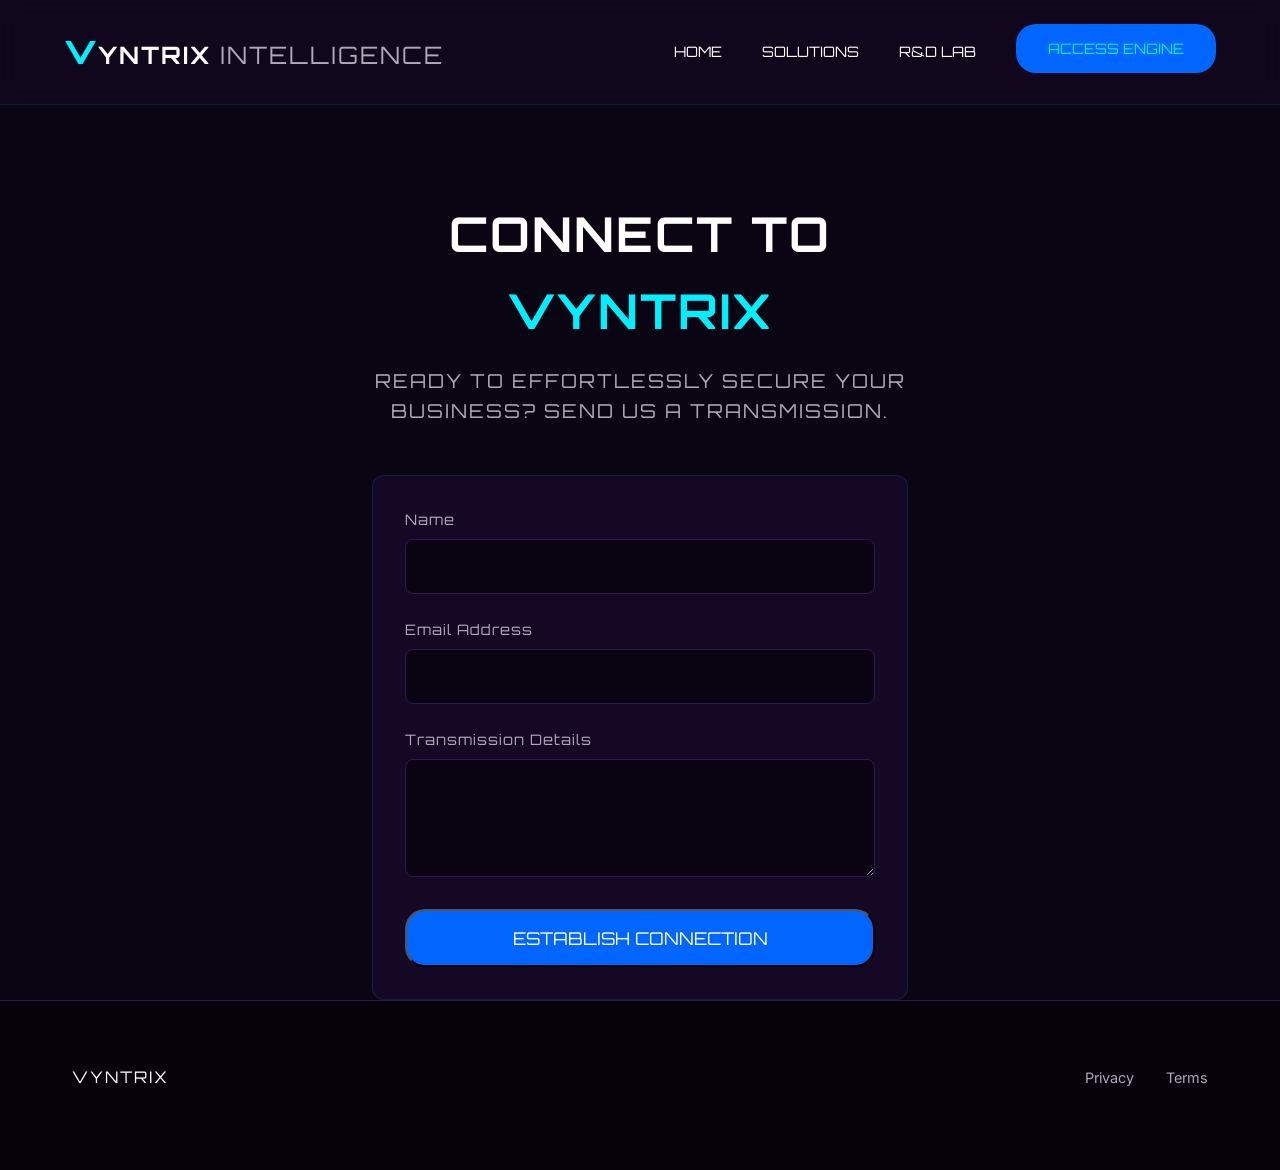
==== contact.html @ 67515c94 "Initial commit" ====
<!DOCTYPE html>
<html lang="en">

<head>
    <meta charset="UTF-8">
    <meta name="viewport" content="width=device-width, initial-scale=1.0">
    <title>Contact | Vyntrix Intelligence</title>
    <meta name="description"
        content="Contact Vyntrix Intelligence to gain access to our advanced Deep Learning engine.">
    <link rel="preconnect" href="https://fonts.googleapis.com">
    <link rel="preconnect" href="https://fonts.gstatic.com" crossorigin>
    <link
        href="https://fonts.googleapis.com/css2?family=Inter:wght@400;500;700&family=Orbitron:wght@500;700;900&display=swap"
        rel="stylesheet">
    <link rel="stylesheet" href="style.css">
</head>

<body class="page-padding">
    <main>

        <!-- Navigation -->
        <nav id="navbar" class="glass-nav scrolled">
            <div class="logo">
                <a href="index.html">
                    <span class="v-mark">V</span>YNTRIX <span class="accent">INTELLIGENCE</span>
                </a>
            </div>
            <ul class="nav-links">
                <li><a href="index.html">Home</a></li>
                <li><a href="solutions.html">Solutions</a></li>
                <li><a href="lab.html">R&D Lab</a></li>
                <li><a href="contact.html" class="active-link btn-glow">Access Engine</a></li>
            </ul>
        </nav>

        <!-- Contact Section -->
        <section id="contact" class="contact-section page-top">
            <div class="container text-center max-w-600 fade-in-up">
                <h2 class="section-title">CONNECT TO <span class="cyan-accent">VYNTRIX</span></h2>
                <p class="subtitle page-subtitle">Ready to effortlessly secure your business? Send us a transmission.
                </p>

                <div class="glass-card card-simple contact-form-container mt-4">
                    <form class="simple-form">
                        <div class="form-group">
                            <label for="name">Name</label>
                            <input type="text" id="name" class="input-large" required>
                        </div>
                        <div class="form-group">
                            <label for="email">Email Address</label>
                            <input type="email" id="email" class="input-large" required>
                        </div>
                        <div class="form-group">
                            <label for="message">Transmission Details</label>
                            <textarea id="message" rows="4" class="input-large" required></textarea>
                        </div>
                        <button type="submit" class="btn-glow btn-large w-100">Establish Connection</button>
                    </form>
                </div>
            </div>
        </section>

    </main>

    <!-- Footer -->
    <footer class="footer">
        <div class="container footer-content">
            <div class="brand">
                <span class="v-mark">V</span>YNTRIX
            </div>
            <div class="footer-links">
                <a href="#">Privacy</a>
                <a href="#">Terms</a>
            </div>
        </div>
    </footer>

    <script src="script.js"></script>
</body>

</html>
---- style.css ----
/* style.css - Vyntrix Intelligence Design System */

:root {
    /* Color Palette - Anti-Gravity Theme */
    --bg-dark: #0a0512;
    --bg-darker: #05020a;
    --purple-deep: #1A0B2E;
    --purple-light: #2D1B4E;
    --cyan-neon: #00F0FF;
    --blue-electric: #0066FF;
    --gold-shield: #FFD700;
    --silver-chrome: #E0E0E0;
    --text-primary: #FFFFFF;
    --text-secondary: #B0A8B9;

    /* Typography */
    --font-heading: 'Orbitron', sans-serif;
    --font-body: 'Inter', sans-serif;

    /* Effects */
    --glass-bg: rgba(26, 11, 46, 0.4);
    --glass-border: rgba(0, 240, 255, 0.1);
    --neon-glow: 0 0 15px rgba(0, 240, 255, 0.5), 0 0 30px rgba(0, 240, 255, 0.2);
    --gold-glow: 0 0 20px rgba(255, 215, 0, 0.4);
    --transition-smooth: all 0.4s cubic-bezier(0.25, 0.8, 0.25, 1);
}

/* Reset & Base */
* {
    margin: 0;
    padding: 0;
    box-sizing: border-box;
}

html {
    scroll-behavior: smooth;
}

body {
    background-color: var(--bg-dark);
    color: var(--text-primary);
    font-family: var(--font-body);
    line-height: 1.6;
    overflow-x: hidden;
}

h1,
h2,
h3,
h4,
.brand,
.logo {
    font-family: var(--font-heading);
    letter-spacing: 2px;
}

a {
    text-decoration: none;
    color: inherit;
    transition: var(--transition-smooth);
}

.container {
    max-width: 1200px;
    margin: 0 auto;
    padding: 0 2rem;
}

/* Utilities */
.gradient-text {
    background: linear-gradient(135deg, var(--cyan-neon), var(--purple-light));
    background-clip: text;
    -webkit-background-clip: text;
    -webkit-text-fill-color: transparent;
}

.cyan-accent {
    color: var(--cyan-neon);
}

.gold-accent {
    color: var(--gold-shield);
}

.mt-4 {
    margin-top: 2rem;
}

/* Navigation */
.glass-nav {
    position: fixed;
    top: 0;
    width: 100%;
    display: flex;
    justify-content: space-between;
    align-items: center;
    padding: 1.5rem 4rem;
    background: var(--glass-bg);
    backdrop-filter: blur(12px);
    -webkit-backdrop-filter: blur(12px);
    border-bottom: 1px solid var(--glass-border);
    z-index: 1000;
    transition: var(--transition-smooth);
}

.glass-nav.scrolled {
    padding: 1rem 4rem;
    background: rgba(10, 5, 18, 0.85);
    box-shadow: 0 5px 20px rgba(0, 0, 0, 0.5);
}

.logo {
    font-size: 1.5rem;
    font-weight: 700;
}

.logo .v-mark {
    color: var(--cyan-neon);
    font-size: 2rem;
    font-weight: 900;
}

.logo .accent {
    font-weight: 300;
    color: var(--text-secondary);
}

.nav-links {
    display: flex;
    list-style: none;
    gap: 2.5rem;
    align-items: center;
}

.nav-links li a {
    font-family: var(--font-heading);
    font-size: 0.9rem;
    text-transform: uppercase;
    position: relative;
}

.nav-links li a:not(.btn-glow)::after {
    content: '';
    position: absolute;
    bottom: -5px;
    left: 0;
    width: 0;
    height: 2px;
    background: var(--cyan-neon);
    transition: var(--transition-smooth);
}

.nav-links li a:hover:not(.btn-glow)::after {
    width: 100%;
}

/* Buttons */
.btn-primary,
.btn-secondary,
.btn-glow,
.btn-gold {
    display: inline-block;
    padding: 0.8rem 2rem;
    font-family: var(--font-heading);
    font-size: 0.9rem;
    text-transform: uppercase;
    border-radius: 4px;
    cursor: pointer;
    transition: var(--transition-smooth);
    position: relative;
    overflow: hidden;
}

.btn-primary {
    background: transparent;
    border: 1px solid var(--cyan-neon);
    color: var(--cyan-neon);
    box-shadow: inset 0 0 10px rgba(0, 240, 255, 0.1);
}

.btn-primary:hover {
    background: rgba(0, 240, 255, 0.1);
    box-shadow: var(--neon-glow);
    text-shadow: 0 0 5px var(--cyan-neon);
}

.btn-secondary {
    background: var(--purple-light);
    border: 1px solid transparent;
    color: var(--text-primary);
}

.btn-secondary:hover {
    background: var(--purple-deep);
    border-color: var(--silver-chrome);
}

.btn-glow {
    background: var(--blue-electric);
    color: white;
    border-radius: 20px;
}

.btn-glow:hover {
    box-shadow: 0 0 20px rgba(0, 102, 255, 0.6);
    transform: translateY(-2px);
}

.btn-gold {
    background: transparent;
    border: 1px solid var(--gold-shield);
    color: var(--gold-shield);
}

.btn-gold:hover {
    background: rgba(255, 215, 0, 0.1);
    box-shadow: var(--gold-glow);
}

/* 1. Hero Section */
.hero-section {
    position: relative;
    min-height: 100vh;
    display: flex;
    align-items: center;
    padding: 0 8rem;
    overflow: hidden;
}

.parallax-bg {
    position: absolute;
    top: -10%;
    left: 0;
    width: 110%;
    height: 120%;
    background-size: cover;
    background-position: center;
    background-repeat: no-repeat;
    z-index: -2;
    filter: brightness(0.6) contrast(1.2);
}

/* Dark overlay gradient to blend image with sections */
.hero-section::after {
    content: '';
    position: absolute;
    inset: 0;
    background: linear-gradient(to right, var(--bg-dark) 20%, transparent 60%),
        linear-gradient(to top, var(--bg-dark) 5%, transparent 30%);
    z-index: -1;
}

.hero-content {
    max-width: 650px;
    z-index: 1;
}

.reveal-text {
    font-size: 5rem;
    line-height: 1.1;
    margin-bottom: 2rem;
    text-shadow: 0 10px 30px rgba(0, 0, 0, 0.8);
}

.subtitle {
    font-family: var(--font-heading);
    color: var(--cyan-neon);
    font-size: 1.2rem;
    margin-bottom: 1rem;
    text-transform: uppercase;
    letter-spacing: 2px;
}

.description {
    font-size: 1.1rem;
    color: var(--text-secondary);
    margin-bottom: 3rem;
}

.cta-group {
    display: flex;
    gap: 1.5rem;
}

/* Floating Droplets Animation */
.floating-droplets {
    position: absolute;
    right: 15%;
    top: 30%;
    width: 300px;
    height: 300px;
    pointer-events: none;
    z-index: -1;
}

.droplet {
    position: absolute;
    background: radial-gradient(circle at 30% 30%, #fff, #a0a0a0, #333);
    border-radius: 50%;
    box-shadow: 0 10px 30px rgba(0, 0, 0, 0.5), inset 0 0 20px rgba(255, 255, 255, 0.8);
    opacity: 0.3;
}

.d1 {
    width: 80px;
    height: 80px;
    top: 10%;
    left: 20%;
    animation: float 6s ease-in-out infinite;
}

.d2 {
    width: 40px;
    height: 40px;
    top: 50%;
    left: 80%;
    animation: float 8s ease-in-out infinite reverse;
}

.d3 {
    width: 120px;
    height: 120px;
    top: 70%;
    left: 10%;
    animation: float 10s ease-in-out infinite;
}

@keyframes float {
    0% {
        transform: translateY(0) scale(1);
    }

    50% {
        transform: translateY(-30px) scale(1.05);
    }

    100% {
        transform: translateY(0) scale(1);
    }
}

.scroll-indicator {
    position: absolute;
    bottom: 2rem;
    left: 50%;
    transform: translateX(-50%);
    display: flex;
    flex-direction: column;
    align-items: center;
    gap: 0.5rem;
    opacity: 0.6;
    animation: bounce 2s infinite;
}

.scroll-indicator span {
    font-family: var(--font-heading);
    font-size: 0.7rem;
    text-transform: uppercase;
    letter-spacing: 2px;
}

.mouse-icon {
    width: 24px;
    height: 36px;
    border: 2px solid var(--text-primary);
    border-radius: 12px;
    position: relative;
}

.mouse-icon::before {
    content: '';
    position: absolute;
    top: 6px;
    left: 50%;
    transform: translateX(-50%);
    width: 4px;
    height: 6px;
    background: var(--cyan-neon);
    border-radius: 2px;
    animation: scrollWheel 2s infinite;
}

@keyframes bounce {

    0%,
    100% {
        transform: translate(-50%, 0);
    }

    50% {
        transform: translate(-50%, 10px);
    }
}

@keyframes scrollWheel {
    0% {
        transform: translate(-50%, 0);
        opacity: 1;
    }

    100% {
        transform: translate(-50%, 15px);
        opacity: 0;
    }
}

/* 2. Lab/R&D Section */
.lab-section {
    padding: 8rem 0;
    background: linear-gradient(180deg, var(--bg-dark), var(--bg-darker));
    position: relative;
}

.lab-grid {
    display: grid;
    grid-template-columns: 1fr 1fr;
    gap: 4rem;
    align-items: center;
}

.section-title {
    font-size: 3rem;
    margin-bottom: 1rem;
}

.subsection-title {
    font-size: 1.5rem;
    color: var(--text-secondary);
    margin-bottom: 2rem;
}

.feature-list {
    list-style: none;
    margin-top: 3rem;
}

.feature-list li {
    display: flex;
    gap: 1.5rem;
    margin-bottom: 2rem;
}

.feature-icon {
    width: 50px;
    height: 50px;
    border-radius: 50%;
    background: var(--purple-light);
    flex-shrink: 0;
    position: relative;
}

.feature-icon.glow-blue::after {
    content: '';
    position: absolute;
    inset: 10px;
    border-radius: 50%;
    background: var(--blue-electric);
    box-shadow: 0 0 15px var(--blue-electric);
}

.feature-icon.glow-silver::after {
    content: '';
    position: absolute;
    inset: 10px;
    border-radius: 50%;
    background: var(--silver-chrome);
    box-shadow: 0 0 15px var(--silver-chrome);
}

.feature-detail h4 {
    font-size: 1.2rem;
    margin-bottom: 0.5rem;
}

.feature-detail p {
    color: var(--text-secondary);
    font-size: 0.95rem;
}

.glass-card {
    background: var(--glass-bg);
    border: 1px solid var(--glass-border);
    border-radius: 12px;
    padding: 1rem;
    backdrop-filter: blur(10px);
    position: relative;
    overflow: hidden;
}

.image-wrapper {
    width: 100%;
    height: 500px;
    display: flex;
    justify-content: center;
    align-items: center;
    background-color: #000;
}

.image-wrapper img {
    width: 100%;
    height: 100%;
    object-fit: cover;
    border-radius: 8px;
    transition: transform 0.5s ease;
}

.levitate-img {
    animation: float 5s ease-in-out infinite;
}

.scanner-line {
    position: absolute;
    top: 0;
    left: 0;
    width: 100%;
    height: 2px;
    background: var(--cyan-neon);
    box-shadow: 0 0 10px var(--cyan-neon);
    animation: scan 4s linear infinite;
    opacity: 0.5;
}

@keyframes scan {
    0% {
        top: 0;
    }

    50% {
        top: 100%;
    }

    100% {
        top: 0;
    }
}

/* 3. Product Section */
.product-section {
    padding: 8rem 0;
    background: var(--bg-dark);
    position: relative;
}

.product-grid {
    display: grid;
    grid-template-columns: 1fr 1fr;
    gap: 4rem;
    align-items: center;
}

.badge {
    display: inline-block;
    padding: 0.4rem 1rem;
    background: rgba(255, 215, 0, 0.1);
    border: 1px solid var(--gold-shield);
    color: var(--gold-shield);
    font-family: var(--font-heading);
    font-size: 0.8rem;
    border-radius: 20px;
    margin-bottom: 1.5rem;
}

.highlight-text {
    font-style: italic;
    border-left: 3px solid var(--gold-shield);
    padding-left: 1rem;
    margin: 2rem 0;
    color: var(--silver-chrome);
}

.stat-container {
    display: flex;
    gap: 2rem;
    margin: 3rem 0;
}

.stat-box {
    padding: 2rem;
    flex: 1;
    text-align: center;
}

.stat-number {
    display: block;
    font-family: var(--font-heading);
    font-size: 2.5rem;
    font-weight: 700;
    color: var(--gold-shield);
    margin-bottom: 0.5rem;
}

.stat-label {
    font-size: 0.9rem;
    text-transform: uppercase;
    color: var(--text-secondary);
}

.hover-lift {
    transition: transform 0.3s ease, box-shadow 0.3s ease;
}

.hover-lift:hover {
    transform: translateY(-10px);
    box-shadow: 0 10px 30px rgba(0, 0, 0, 0.8), 0 0 15px rgba(255, 215, 0, 0.2);
}

.hologram-pedestal {
    width: 100%;
    height: 500px;
    position: relative;
    display: flex;
    justify-content: center;
    align-items: center;
}

.hologram-img {
    width: 90%;
    height: auto;
    border-radius: 12px;
    z-index: 2;
    mask-image: linear-gradient(to bottom, rgba(0, 0, 0, 1) 80%, rgba(0, 0, 0, 0) 100%);
    -webkit-mask-image: linear-gradient(to bottom, rgba(0, 0, 0, 1) 80%, rgba(0, 0, 0, 0) 100%);
}

.pulse-glow {
    animation: pulseGlow 4s ease-in-out infinite;
}

.pedestal-base {
    position: absolute;
    bottom: 20%;
    width: 60%;
    height: 40px;
    background: radial-gradient(ellipse at center, rgba(255, 215, 0, 0.4) 0%, transparent 70%);
    border-radius: 50%;
    filter: blur(10px);
    z-index: 1;
}

@keyframes pulseGlow {

    0%,
    100% {
        filter: drop-shadow(0 0 10px rgba(255, 215, 0, 0.3));
        transform: translateY(0);
    }

    50% {
        filter: drop-shadow(0 0 25px rgba(255, 215, 0, 0.6));
        transform: translateY(-15px);
    }
}

/* 4. Scanner Section */
.scanner-section {
    padding: 6rem 0 8rem;
    background: linear-gradient(180deg, var(--bg-dark), var(--purple-deep));
    position: relative;
}

.scanner-header {
    margin-bottom: 3rem;
}

.text-center {
    text-align: center;
}

.scanner-container {
    max-width: 800px;
    margin: 0 auto;
    padding: 3rem;
    min-height: 400px;
    transition: var(--transition-smooth);
}

.scanner-state {
    display: none;
    opacity: 0;
    transition: opacity 0.5s ease;
}

.scanner-state.active {
    display: block;
    opacity: 1;
}

/* State 1: Input Form */
.scan-form {
    display: flex;
    gap: 1rem;
    margin-bottom: 1.5rem;
}

.input-group {
    flex: 1;
    display: flex;
    align-items: center;
    background: rgba(0, 0, 0, 0.3);
    border: 1px solid var(--glass-border);
    border-radius: 8px;
    padding: 0.5rem 1rem;
    transition: var(--transition-smooth);
}

.input-group:focus-within {
    border-color: var(--cyan-neon);
    box-shadow: 0 0 10px rgba(0, 240, 255, 0.2);
}

.protocol-prefix {
    color: var(--text-secondary);
    margin-right: 0.5rem;
    font-family: var(--font-body);
}

#target-url {
    background: transparent;
    border: none;
    color: var(--text-primary);
    font-size: 1.1rem;
    width: 100%;
    outline: none;
    font-family: var(--font-body);
}

.scan-btn {
    display: flex;
    align-items: center;
    justify-content: center;
    min-width: 160px;
    border: none;
}

.btn-loader {
    display: none;
    width: 20px;
    height: 20px;
    border: 2px solid rgba(255, 255, 255, 0.3);
    border-top-color: #fff;
    border-radius: 50%;
    animation: spin 1s infinite linear;
}

.scan-btn.loading .btn-text {
    display: none;
}

.scan-btn.loading .btn-loader {
    display: block;
}

.form-hint {
    text-align: center;
    color: var(--text-secondary);
    font-size: 0.9rem;
}

/* State 2: Terminal Loading */
.terminal-window {
    background: #000;
    border-radius: 8px;
    border: 1px solid var(--glass-border);
    overflow: hidden;
    font-family: 'Courier New', Courier, monospace;
}

.terminal-header {
    background: #1a1a1a;
    padding: 0.5rem 1rem;
    display: flex;
    align-items: center;
    gap: 0.5rem;
    border-bottom: 1px solid #333;
}

.dot {
    width: 12px;
    height: 12px;
    border-radius: 50%;
}

.dot.red {
    background: #ff5f56;
}

.dot.yellow {
    background: #ffbd2e;
}

.dot.green {
    background: #27c93f;
}

.terminal-title {
    margin-left: auto;
    margin-right: auto;
    color: #888;
    font-size: 0.8rem;
}

.terminal-body {
    padding: 1.5rem;
    min-height: 250px;
    color: #0f0;
    /* Hacker Green */
    font-size: 0.9rem;
    line-height: 1.5;
}

.term-line {
    margin-bottom: 0.3rem;
}

.term-line.cyan {
    color: var(--cyan-neon);
}

.term-line.warning {
    color: #ffbd2e;
}

.term-line.danger {
    color: #ff5f56;
}

/* State 3: Results */
.results-header {
    display: flex;
    justify-content: space-between;
    align-items: center;
    margin-bottom: 2rem;
    padding-bottom: 1rem;
    border-bottom: 1px solid var(--glass-border);
}


/* 5. Multi-Page Refactor & UI Simplification additions */

/* Typography updates for readability */
body {
    font-size: 16px;
    /* Base size */
}

p {
    margin-bottom: 1.2rem;
}

.page-padding {
    padding-top: 100px;
    /* Space for fixed nav */
}

.page-top {
    padding-top: 6rem;
    min-height: 80vh;
}

.page-subtitle {
    font-size: 1.2rem;
    color: var(--text-secondary);
    max-width: 600px;
    margin: 0 auto 3rem;
}

.max-w-600 {
    margin: 0 auto;
    max-width: 600px;
}

/* Simplified Cards and Containers */
.card-simple {
    background: rgba(26, 11, 46, 0.7);
    /* Less transparent for readability */
    border: 1px solid var(--glass-border);
    padding: 2rem;
    border-radius: 12px;
}

.simple-list li {
    background: rgba(0, 0, 0, 0.3);
    padding: 1.5rem;
    border-radius: 8px;
    margin-bottom: 1rem;
    align-items: center;
}

.simple-list .feature-icon {
    width: 60px;
    height: 60px;
}

/* Simplified Form Elements */
.input-large {
    font-size: 1.1rem;
    padding: 1rem;
    width: 100%;
    background: rgba(0, 0, 0, 0.5);
    border: 1px solid var(--purple-light);
    color: var(--text-primary);
    border-radius: 8px;
    transition: var(--transition-smooth);
    font-family: var(--font-body);
}

.input-large:focus {
    border-color: var(--cyan-neon);
    outline: none;
    box-shadow: 0 0 10px rgba(0, 240, 255, 0.2);
}

.btn-large {
    font-size: 1.1rem;
    padding: 1rem 2rem;
}

.form-group {
    margin-bottom: 1.5rem;
    text-align: left;
}

.form-group label {
    display: block;
    margin-bottom: 0.5rem;
    color: var(--text-secondary);
    font-family: var(--font-heading);
    letter-spacing: 1px;
    font-size: 0.9rem;
}

.simple-form {
    width: 100%;
}

/* Simplified Scanner UI */
.input-simple {
    padding: 0;
    border: none;
    background: transparent;
}

.loading-simple {
    padding: 3rem 0;
}

.spinner-large {
    width: 60px;
    height: 60px;
    border: 4px solid rgba(0, 240, 255, 0.1);
    border-top-color: var(--cyan-neon);
    border-radius: 50%;
    animation: spin 1s infinite linear;
    margin: 0 auto;
}

.simple-header {
    background: rgba(0, 0, 0, 0.3);
    padding: 1.5rem;
    border-radius: 8px;
}

.simple-grid {
    grid-template-columns: 1fr;
    /* Stack on smaller screens natively */
}

@media (min-width: 992px) {
    .simple-grid {
        grid-template-columns: 1fr 1fr;
    }
}

.simple-steps li {
    background: rgba(0, 0, 0, 0.2);
    padding: 1rem;
    border-radius: 6px;
    border-left: 2px solid var(--cyan-neon);
}

/* Active Navigation State */
.active-link {
    color: var(--cyan-neon);
}

.active-link::after {
    width: 100% !important;
}

.logo a {
    text-decoration: none;
    color: inherit;
}

.threat-level {
    padding: 0.5rem 1rem;
    border-radius: 4px;
    font-weight: 700;
    letter-spacing: 1px;
}

.threat-level.high {
    background: rgba(255, 95, 86, 0.1);
    color: #ff5f56;
    border: 1px solid #ff5f56;
}

.results-grid {
    display: grid;
    grid-template-columns: 1fr 1fr;
    gap: 2rem;
}

.vuln-list h4,
.ai-header h4 {
    margin-bottom: 1.5rem;
    color: var(--silver-chrome);
    font-family: var(--font-heading);
}

.vuln-card {
    background: rgba(0, 0, 0, 0.5);
    border-left: 4px solid;
    padding: 1rem;
    border-radius: 4px;
    margin-bottom: 1rem;
}

.vuln-card.critical {
    border-left-color: #ff1a1a;
}

.vuln-card.high {
    border-left-color: #ff5f56;
}

.vuln-card.medium {
    border-left-color: #ffbd2e;
}

.vuln-badge {
    font-size: 0.7rem;
    font-weight: 700;
    padding: 0.2rem 0.5rem;
    border-radius: 10px;
    display: inline-block;
    margin-bottom: 0.5rem;
}

.vuln-card.critical .vuln-badge {
    background: #ff1a1a;
    color: white;
}

.vuln-card.high .vuln-badge {
    background: #ff5f56;
    color: white;
}

.vuln-card.medium .vuln-badge {
    background: #ffbd2e;
    color: #000;
}

.vuln-card h5 {
    margin-bottom: 0.5rem;
    font-size: 1.1rem;
}

.vuln-card p {
    font-size: 0.85rem;
    color: var(--text-secondary);
}

.ai-remediation {
    padding: 1.5rem;
    background: rgba(0, 102, 255, 0.05);
    /* Slight blue tint */
    border: 1px solid rgba(0, 102, 255, 0.2);
}

.ai-header {
    display: flex;
    align-items: center;
    gap: 1rem;
    margin-bottom: 1.5rem;
}

.ai-icon {
    width: 30px;
    height: 30px;
    border-radius: 50%;
    background: var(--blue-electric);
    position: relative;
    flex-shrink: 0;
}

.remediation-steps {
    list-style: none;
    display: flex;
    flex-direction: column;
    gap: 1.5rem;
}

.remediation-steps li strong {
    display: block;
    color: var(--cyan-neon);
    margin-bottom: 0.3rem;
}

.remediation-steps li p {
    font-size: 0.85rem;
    color: var(--text-secondary);
}

.w-100 {
    width: 100%;
    text-align: center;
}

@keyframes spin {
    100% {
        transform: rotate(360deg);
    }
}


/* Footer */
.footer {
    background: var(--bg-darker);
    padding: 4rem 0 2rem;
    border-top: 1px solid var(--purple-light);
}

.footer-content {
    display: flex;
    justify-content: space-between;
    align-items: center;
    margin-bottom: 3rem;
}

.footer-tagline {
    font-family: var(--font-body);
    font-size: 0.9rem;
    color: var(--text-secondary);
    letter-spacing: normal;
    margin-top: 0.5rem;
}

.footer-links {
    display: flex;
    gap: 2rem;
}

.footer-links a {
    color: var(--text-secondary);
    font-size: 0.9rem;
}

.footer-links a:hover {
    color: var(--cyan-neon);
}

.copyright {
    text-align: center;
    color: rgba(255, 255, 255, 0.3);
    font-size: 0.8rem;
    padding-top: 2rem;
    border-top: 1px solid rgba(255, 255, 255, 0.05);
}

/* Animations Triggered via JS Classes */
.fade-in-up,
.slide-in-left,
.slide-in-right,
.slide-in-bottom {
    opacity: 0;
    transition: opacity 1s ease, transform 1s cubic-bezier(0.2, 0.8, 0.2, 1);
}

.fade-in-up {
    transform: translateY(40px);
}

.slide-in-left {
    transform: translateX(-60px);
}

.slide-in-right {
    transform: translateX(60px);
}

.slide-in-bottom {
    transform: translateY(60px);
}

.animate {
    opacity: 1;
    transform: translate(0);
}

.delay-1 {
    transition-delay: 0.2s;
}

.delay-2 {
    transition-delay: 0.4s;
}

.delay-3 {
    transition-delay: 0.6s;
}

/* AI Prediction UI Elements */
.ai-prediction-card {
    background: rgba(10, 5, 20, 0.8);
    border: 1px solid var(--purple-light);
    border-radius: 8px;
    padding: 1.5rem;
    margin-top: 1.5rem;
    text-align: left;
    box-shadow: 0 4px 15px rgba(0, 0, 0, 0.4);
}

.prediction-header {
    display: flex;
    justify-content: space-between;
    align-items: center;
    margin-bottom: 1rem;
    border-bottom: 1px solid rgba(255, 255, 255, 0.1);
    padding-bottom: 0.5rem;
}

.prediction-title {
    font-family: var(--font-heading);
    color: var(--cyan-neon);
    font-size: 1.1rem;
    letter-spacing: 1px;
}

.prediction-badge {
    padding: 0.3rem 0.8rem;
    border-radius: 20px;
    font-size: 0.8rem;
    font-weight: 700;
    text-transform: uppercase;
    letter-spacing: 1px;
}

.badge-secure {
    background: rgba(0, 255, 170, 0.1);
    color: #00ffaa;
    border: 1px solid #00ffaa;
}

.badge-infected {
    background: rgba(255, 51, 51, 0.1);
    color: #ff3333;
    border: 1px solid #ff3333;
}

.prediction-metric {
    margin-bottom: 1rem;
}

.metric-label {
    display: flex;
    justify-content: space-between;
    font-size: 0.9rem;
    color: var(--text-secondary);
    margin-bottom: 0.3rem;
}

.metric-value {
    font-family: var(--font-heading);
    font-weight: 700;
}

.metric-value.high {
    color: #ff3333;
}

.metric-value.medium {
    color: #ffbd2e;
}

.metric-value.low {
    color: #00ffaa;
}

.progress-bar-bg {
    width: 100%;
    height: 6px;
    background: rgba(255, 255, 255, 0.1);
    border-radius: 3px;
    overflow: hidden;
}

.progress-bar-fill {
    height: 100%;
    border-radius: 3px;
    transition: width 1s cubic-bezier(0.4, 0, 0.2, 1);
    width: 0%; /* Initial state */
}

.fill-glow-cyan {
    background: var(--cyan-neon);
    box-shadow: 0 0 10px var(--cyan-neon);
}

.fill-glow-red {
    background: #ff3333;
    box-shadow: 0 0 10px #ff3333;
}

/* 5. Multi-Page Refactor & UI Simplification additions */

/* Typography updates for readability */
body {
    font-size: 16px;
}

p {
    margin-bottom: 1.2rem;
}

.page-padding {
    padding-top: 100px;
}

.page-top {
    padding-top: 6rem;
    min-height: 80vh;
}

.page-subtitle {
    font-size: 1.2rem;
    color: var(--text-secondary);
    max-width: 600px;
    margin: 0 auto 3rem;
}

.max-w-600 {
    margin: 0 auto;
    max-width: 600px;
}

/* Simplified Cards and Containers */
.card-simple {
    background: rgba(26, 11, 46, 0.7);
    border: 1px solid var(--glass-border);
    padding: 2rem;
    border-radius: 12px;
}

.simple-list li {
    background: rgba(0, 0, 0, 0.3);
    padding: 1.5rem;
    border-radius: 8px;
    margin-bottom: 1rem;
    display: flex;
    align-items: center;
    gap: 1.5rem;
}

.simple-list .feature-icon {
    width: 60px;
    height: 60px;
}

/* Simplified Form Elements */
.input-large {
    font-size: 1.1rem;
    padding: 1rem;
    width: 100%;
    background: rgba(0, 0, 0, 0.5);
    border: 1px solid var(--purple-light);
    color: var(--text-primary);
    border-radius: 8px;
    transition: var(--transition-smooth);
    font-family: var(--font-body);
}

.input-large:focus {
    border-color: var(--cyan-neon);
    outline: none;
    box-shadow: 0 0 10px rgba(0, 240, 255, 0.2);
}

.btn-large {
    font-size: 1.1rem;
    padding: 1rem 2rem;
}

.form-group {
    margin-bottom: 1.5rem;
    text-align: left;
}

.form-group label {
    display: block;
    margin-bottom: 0.5rem;
    color: var(--text-secondary);
    font-family: var(--font-heading);
    letter-spacing: 1px;
    font-size: 0.9rem;
}

.simple-form {
    width: 100%;
}

/* Simplified Scanner UI */
.input-simple {
    padding: 0;
    border: none;
    background: transparent;
}

.loading-simple {
    padding: 3rem 0;
}

.spinner-large {
    width: 60px;
    height: 60px;
    border: 4px solid rgba(0, 240, 255, 0.1);
    border-top-color: var(--cyan-neon);
    border-radius: 50%;
    animation: spin 1s infinite linear;
    margin: 0 auto;
}

.simple-header {
    background: rgba(0, 0, 0, 0.3);
    padding: 1.5rem;
    border-radius: 8px;
}

.simple-grid {
    grid-template-columns: 1fr;
}

@media (min-width: 992px) {
    .simple-grid {
        grid-template-columns: 1fr 1fr;
    }
}

.simple-steps li {
    background: rgba(0, 0, 0, 0.2);
    padding: 1rem;
    border-radius: 6px;
    border-left: 2px solid var(--cyan-neon);
}

/* Active Navigation State */
.active-link {
    color: var(--cyan-neon);
}

.active-link::after {
    width: 100% !important;
    background: var(--cyan-neon) !important;
}

.logo a {
    text-decoration: none;
    color: inherit;
}

/* Responsive basics */
@media (max-width: 992px) {
    .hero-section {
        padding: 0 4rem;
    }

    .reveal-text {
        font-size: 3.5rem;
    }

    .lab-grid,
    .product-grid {
        grid-template-columns: 1fr;
    }

    .lab-visual {
        grid-row: 1;
    }

    .glass-nav {
        padding: 1rem 2rem;
    }
}

@media (max-width: 768px) {
    .nav-links {
        display: none;
    }

    .reveal-text {
        font-size: 2.5rem;
    }

    .hero-section {
        padding: 0 2rem;
    }

    .cta-group {
        flex-direction: column;
    }

    .stat-container {
        flex-direction: column;
    }
}
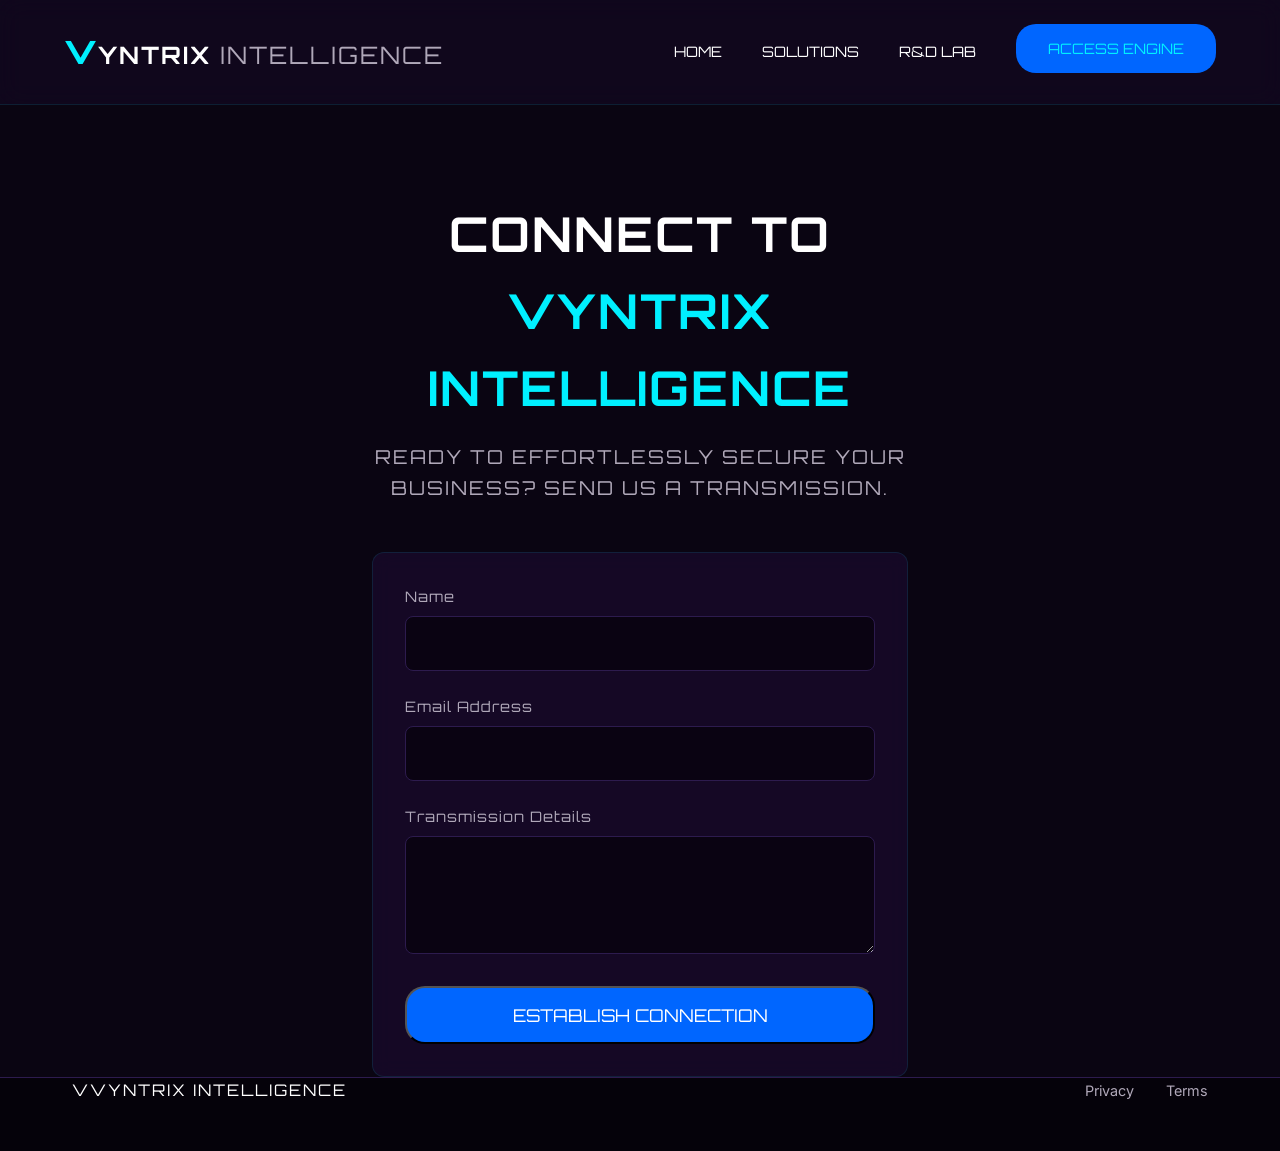
==== commit ae3e0e95: "Fix image scanning model bugs and add new backend modules" ====
--- a/contact.html
+++ b/contact.html
@@ -36,12 +36,12 @@
         <!-- Contact Section -->
         <section id="contact" class="contact-section page-top">
             <div class="container text-center max-w-600 fade-in-up">
-                <h2 class="section-title">CONNECT TO <span class="cyan-accent">VYNTRIX</span></h2>
+                <h2 class="section-title">CONNECT TO <span class="cyan-accent">VYNTRIX INTELLIGENCE</span></h2>
                 <p class="subtitle page-subtitle">Ready to effortlessly secure your business? Send us a transmission.
                 </p>
 
                 <div class="glass-card card-simple contact-form-container mt-4">
-                    <form class="simple-form">
+                    <form id="contact-form" class="simple-form">
                         <div class="form-group">
                             <label for="name">Name</label>
                             <input type="text" id="name" class="input-large" required>
@@ -66,7 +66,7 @@
     <footer class="footer">
         <div class="container footer-content">
             <div class="brand">
-                <span class="v-mark">V</span>YNTRIX
+                <span class="v-mark">V</span>VYNTRIX INTELLIGENCE
             </div>
             <div class="footer-links">
                 <a href="#">Privacy</a>
@@ -75,7 +75,7 @@
         </div>
     </footer>
 
-    <script src="script.js"></script>
+    <script src="script.js?v=2.0"></script>
 </body>
 
 </html>
--- a/style.css
+++ b/style.css
@@ -42,6 +42,11 @@
     font-family: var(--font-body);
     line-height: 1.6;
     overflow-x: hidden;
+    margin: 0;
+    padding: 0;
+    display: flex;
+    flex-direction: column;
+    min-height: 100vh;
 }
 
 h1,
@@ -1126,9 +1131,13 @@
 
 
 /* Footer */
+footer,
 .footer {
     background: var(--bg-darker);
-    padding: 4rem 0 2rem;
+    margin: 0;
+    padding: 0;
+    margin-top: auto;
+    /* pushes footer to bottom without extra gap */
     border-top: 1px solid var(--purple-light);
 }
 
@@ -1300,7 +1309,8 @@
     height: 100%;
     border-radius: 3px;
     transition: width 1s cubic-bezier(0.4, 0, 0.2, 1);
-    width: 0%; /* Initial state */
+    width: 0%;
+    /* Initial state */
 }
 
 .fill-glow-cyan {
@@ -1472,7 +1482,7 @@
 /* Responsive basics */
 @media (max-width: 992px) {
     .hero-section {
-        padding: 0 4rem;
+        padding: 120px 2rem 0;
     }
 
     .reveal-text {
@@ -1503,7 +1513,7 @@
     }
 
     .hero-section {
-        padding: 0 2rem;
+        padding: 120px 2rem 0;
     }
 
     .cta-group {
@@ -1513,4 +1523,17 @@
     .stat-container {
         flex-direction: column;
     }
+}
+
+/* Fix for cursor glow element creating huge blank space */
+.cursor-glow {
+    position: fixed;
+    pointer-events: none;
+    z-index: 9999;
+    transform: translate(-50%, -50%);
+    border-radius: 50%;
+    width: 100px;
+    height: 1px;
+    background: radial-gradient(circle, rgba(0, 240, 255, 0.1) 0%, transparent 70%);
+    transition: width 0.3s ease, height 0.3s ease, background 0.3s ease;
 }
